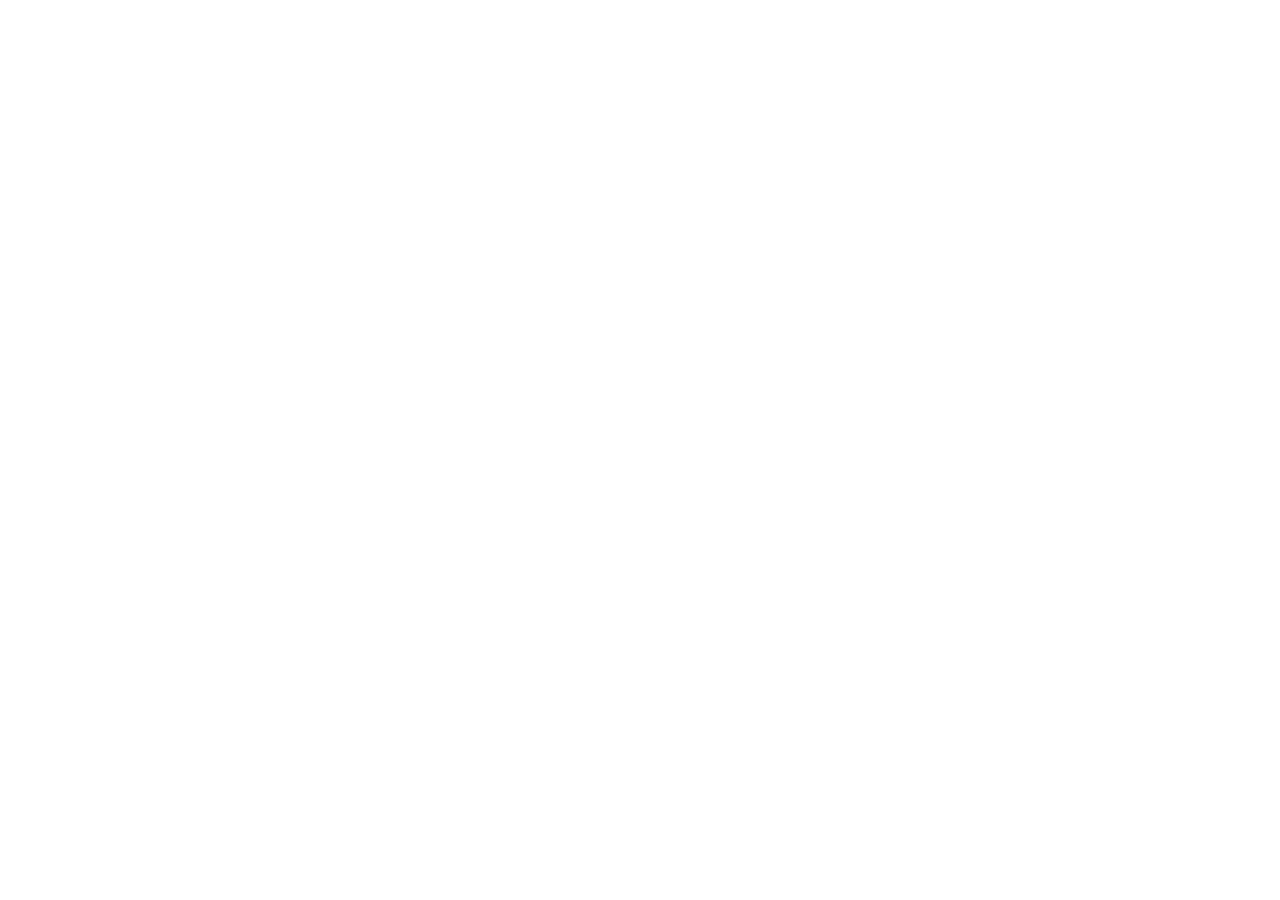
==== index.html @ d1844e3d "first commit" ====
<!DOCTYPE html>
<html lang="pt">
<head>
  <meta charset="UTF-8">
  <meta name="viewport" content="width=device-width, initial-scale=1.0">
  <link rel="stylesheet" href="index.css">
  <title>Natália Ribeiro Advogada</title>
</head>
<body>
</body>
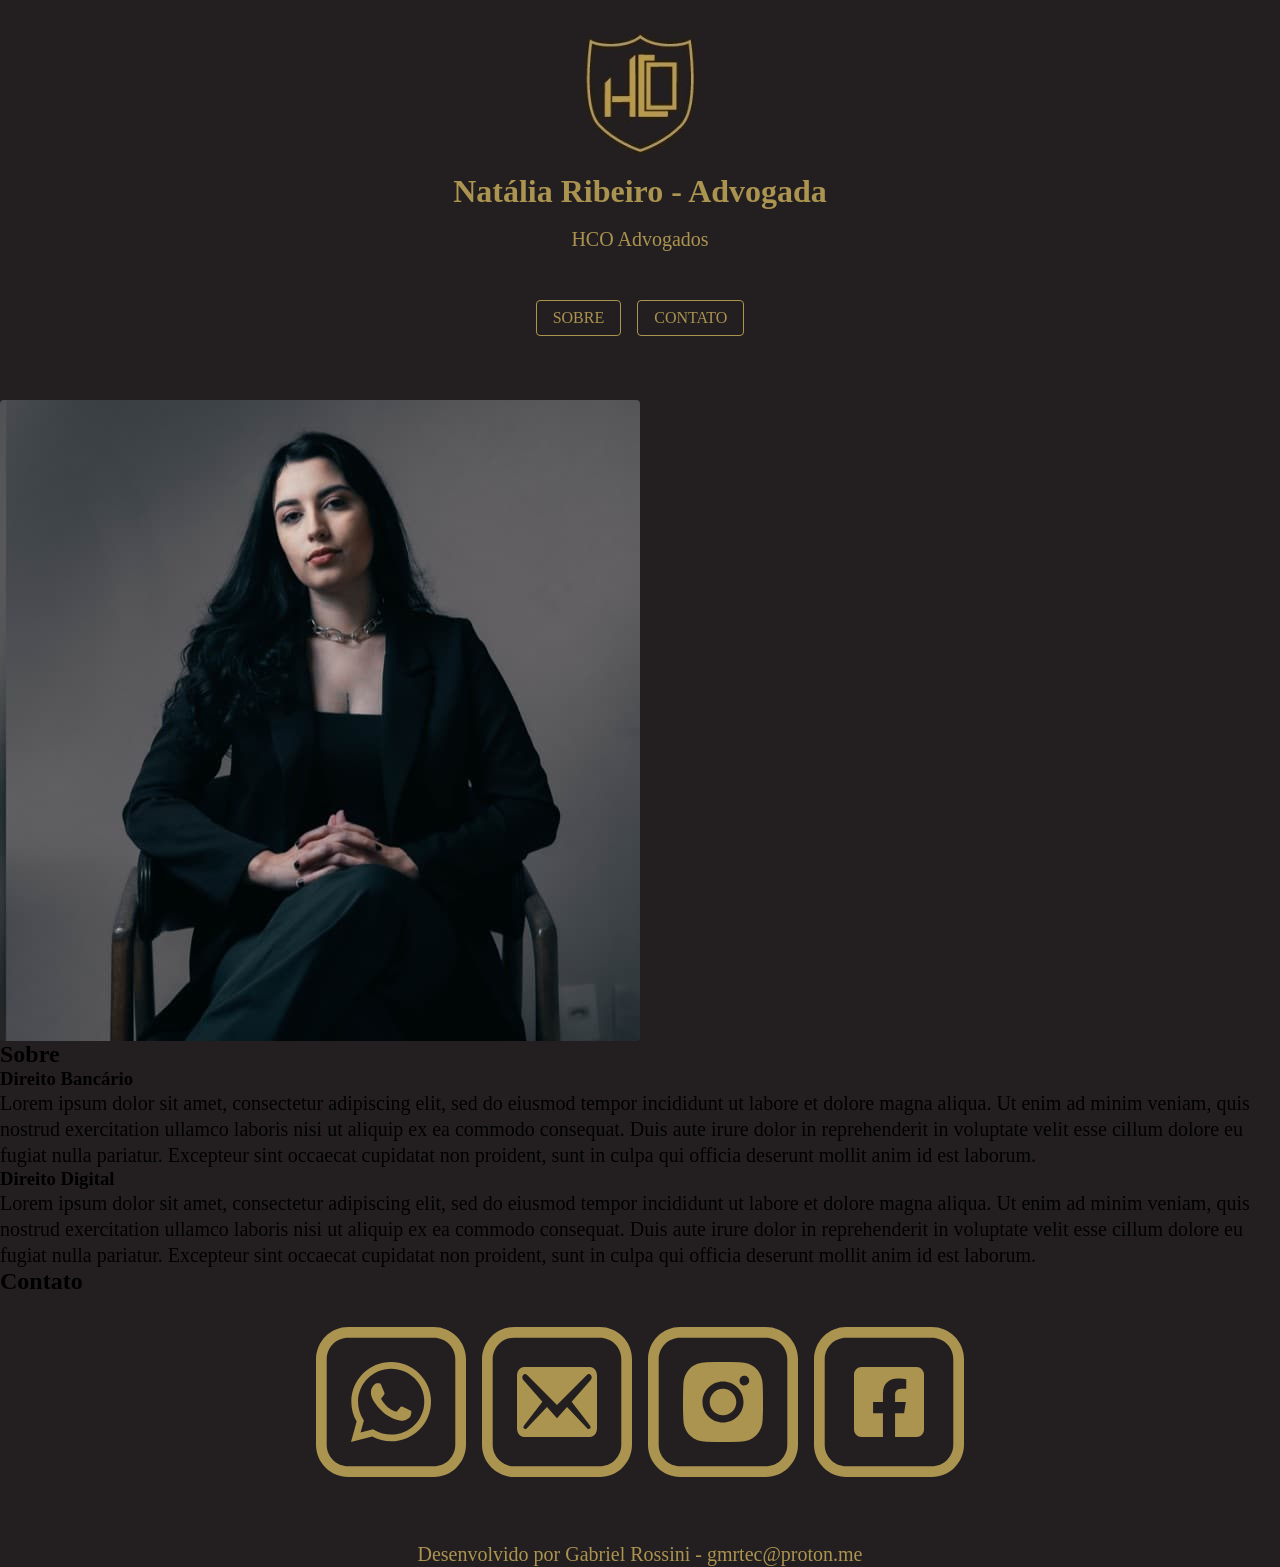
==== commit 28999ad5: "reorganização do html e alguma configuração no css" ====
--- a/index.html
+++ b/index.html
@@ -1,11 +1,51 @@
 <!DOCTYPE html>
-<html lang="pt">
+<html lang="pt-br">
+
 <head>
   <meta charset="UTF-8">
   <meta name="viewport" content="width=device-width, initial-scale=1.0">
-  <link rel="stylesheet" href="index.css">
-  <title>Natália Ribeiro Advogada</title>
+  <link rel="stylesheet" href="./pages/index.css">
+  <title>Natália Ribeiro - Início</title>
 </head>
+
 <body>
-</body>
+  <header class="header">
+    <img src="./images/logo__hco.svg" alt="logo escritório de advocacia HCO">
+    <h1 class="header_title">Natália Ribeiro - Advogada</h1>
+    <p class="header_subtitle">HCO Advogados</p>
+    <ul class="header_nav">
+      <li><a class="header_nav_link" href="">Sobre</a></li>
+      <li><a class="header_nav_link" href="">Contato</a></li>
+    </ul>
+  </header>
 
+  <main class="main">
+    <img class="main_foto" src="./images/nati.jpg">
+    <section>
+      <h2>Sobre</h2>
+      <article>
+        <h3>Direito Bancário</h3>
+        <p>Lorem ipsum dolor sit amet, consectetur adipiscing elit, sed do eiusmod tempor incididunt ut labore et dolore magna aliqua. Ut enim ad minim veniam, quis nostrud exercitation ullamco laboris nisi ut aliquip ex ea commodo consequat. Duis aute irure dolor in reprehenderit in voluptate velit esse cillum dolore eu fugiat nulla pariatur. Excepteur sint occaecat cupidatat non proident, sunt in culpa qui officia deserunt mollit anim id est laborum.</p>
+      </article>
+      <article>
+        <h3>Direito Digital</h3>
+        <p>Lorem ipsum dolor sit amet, consectetur adipiscing elit, sed do eiusmod tempor incididunt ut labore et dolore magna aliqua. Ut enim ad minim veniam, quis nostrud exercitation ullamco laboris nisi ut aliquip ex ea commodo consequat. Duis aute irure dolor in reprehenderit in voluptate velit esse cillum dolore eu fugiat nulla pariatur. Excepteur sint occaecat cupidatat non proident, sunt in culpa qui officia deserunt mollit anim id est laborum.</p>
+      </article>
+    </section>
+    <section class="section">
+      <h2>Contato</h2>
+      <article class = "contact-info">
+        <ul class="contact-info_nav">
+          <li><a class="contact-info_nav_link" href=""><img src="./images/wpp.svg"></a></li>
+          <li><a class="contact-info_nav_link" href=""><img src="./images/email.svg"></a></li>
+          <li><a class="contact-infonav_link" href=""><img src="./images/insta.svg"></a></li>
+          <li><a class="contact-info_nav_link" href=""><img src="./images/face.svg"></a></li>
+        </ul>
+      </article>
+    </section>
+
+  </main>
+  <footer class="footer">
+    <p class="footer_dev">Desenvolvido por Gabriel Rossini - gmrtec@proton.me</p>
+  </footer>
+</body>
--- a/pages/index.css
+++ b/pages/index.css
@@ -0,0 +1,90 @@
+/* Configurações Gerais */
+
+body {
+    font-family: 'Times New Roman', Times, serif;
+    margin: 0;
+    background: #231f20;
+    display: grid;
+    justify-items: center;
+    margin-top: 2rem;
+    gap: 4rem;
+}
+
+img {
+    max-width: 100%;
+    display: block;
+}
+
+a {
+    text-decoration: none;
+}
+
+p, h1, h2, h3 {
+    margin:0;
+}
+
+p {
+    font-size: 1.25rem;
+    line-height: 1.3;
+}
+
+ul {
+    list-style: none;
+    margin: 0;
+    padding: 0;
+}
+
+/* Configurações Header */
+
+.header {
+    display: grid;
+    justify-items: center;
+    gap: 1rem;
+}
+
+.header_title {
+    color: #AB9350;
+}
+
+.header_subtitle {
+    color: #AB9350;
+}
+
+.header_nav {
+    display: flex;
+    flex-wrap: wrap;
+    gap: 1rem;
+    justify-content: center;
+    padding-top: 2rem;
+}
+
+.header_nav_link {
+    border-style: solid;
+    border-color: #AB9350;
+    border-radius: 4px;
+    border-width: 1px;
+    color: #AB9350;
+    display: block;
+    padding: 0.5rem 1rem;
+    text-transform: uppercase;
+}
+
+/* Configurações Main */
+
+.main_foto {
+    border-radius: 4px;
+}
+
+.contact-info_nav {
+    display: flex;
+    flex-wrap: wrap;
+    gap: 1rem;
+    justify-content: center;
+    padding-top: 2rem;
+}
+
+/* Configurações Footer */
+
+.footer_dev {
+    color: #AB9350;
+}
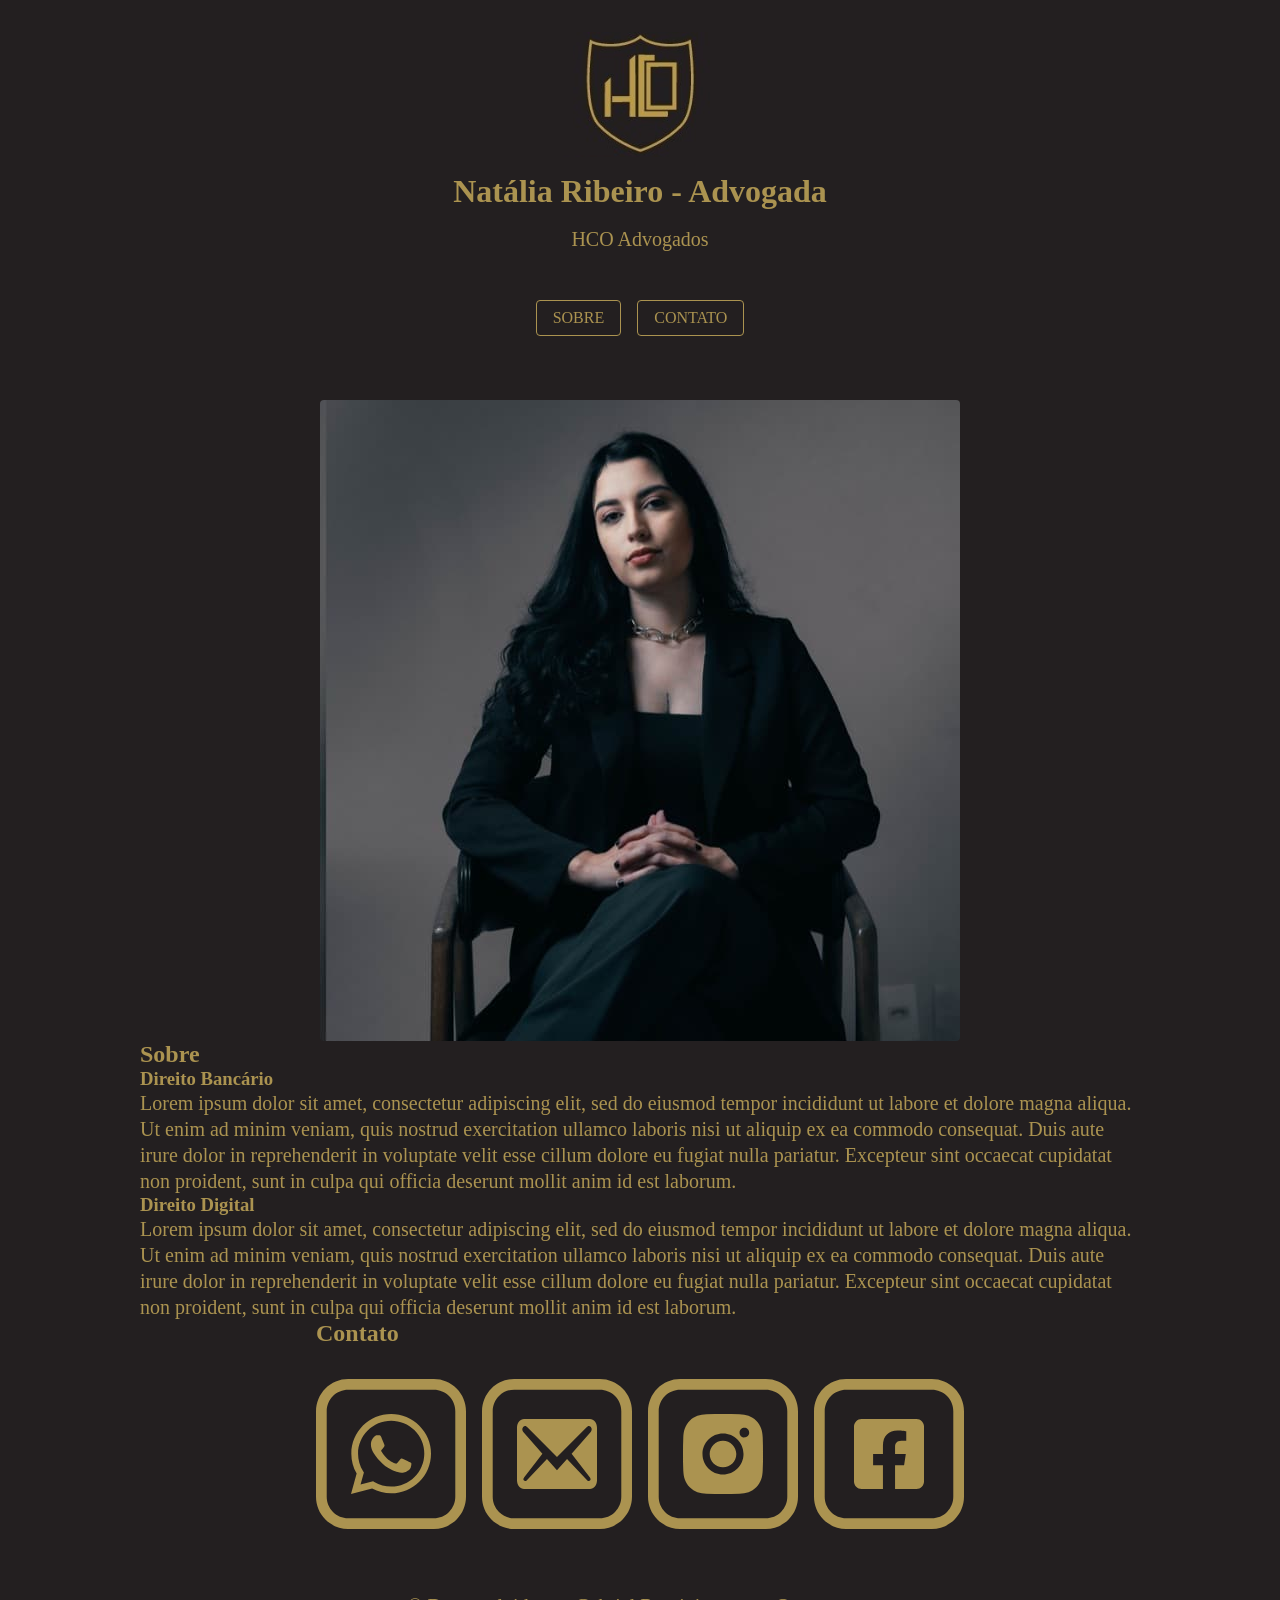
==== commit 0ff9fb34: "atualização no css e na estrutura do html para padronizar os textos e centralizar o site" ====
--- a/index.html
+++ b/index.html
@@ -13,10 +13,13 @@
     <img src="./images/logo__hco.svg" alt="logo escritório de advocacia HCO">
     <h1 class="header_title">Natália Ribeiro - Advogada</h1>
     <p class="header_subtitle">HCO Advogados</p>
-    <ul class="header_nav">
-      <li><a class="header_nav_link" href="">Sobre</a></li>
-      <li><a class="header_nav_link" href="">Contato</a></li>
-    </ul>
+    <nav>
+      <ul class="header_nav">
+        <li><a class="header_nav_link" href="">Sobre</a></li>
+        <li><a class="header_nav_link" href="">Contato</a></li>
+      </ul>
+    </nav>
+    
   </header>
 
   <main class="main">
@@ -46,6 +49,6 @@
 
   </main>
   <footer class="footer">
-    <p class="footer_dev">Desenvolvido por Gabriel Rossini - gmrtec@proton.me</p>
+    <p class="footer_dev">&copy Desenvolvido por Gabriel Rossini - gmrtec@proton.me</p>
   </footer>
 </body>
--- a/pages/index.css
+++ b/pages/index.css
@@ -21,6 +21,7 @@
 
 p, h1, h2, h3 {
     margin:0;
+    color: #AB9350;
 }
 
 p {
@@ -43,11 +44,11 @@
 }
 
 .header_title {
-    color: #AB9350;
+    
 }
 
 .header_subtitle {
-    color: #AB9350;
+    
 }
 
 .header_nav {
@@ -70,6 +71,11 @@
 }
 
 /* Configurações Main */
+.main {
+    max-width: 1000px;
+    display: grid;
+    justify-items: center;
+}
 
 .main_foto {
     border-radius: 4px;
@@ -86,5 +92,5 @@
 /* Configurações Footer */
 
 .footer_dev {
-    color: #AB9350;
+   
 }
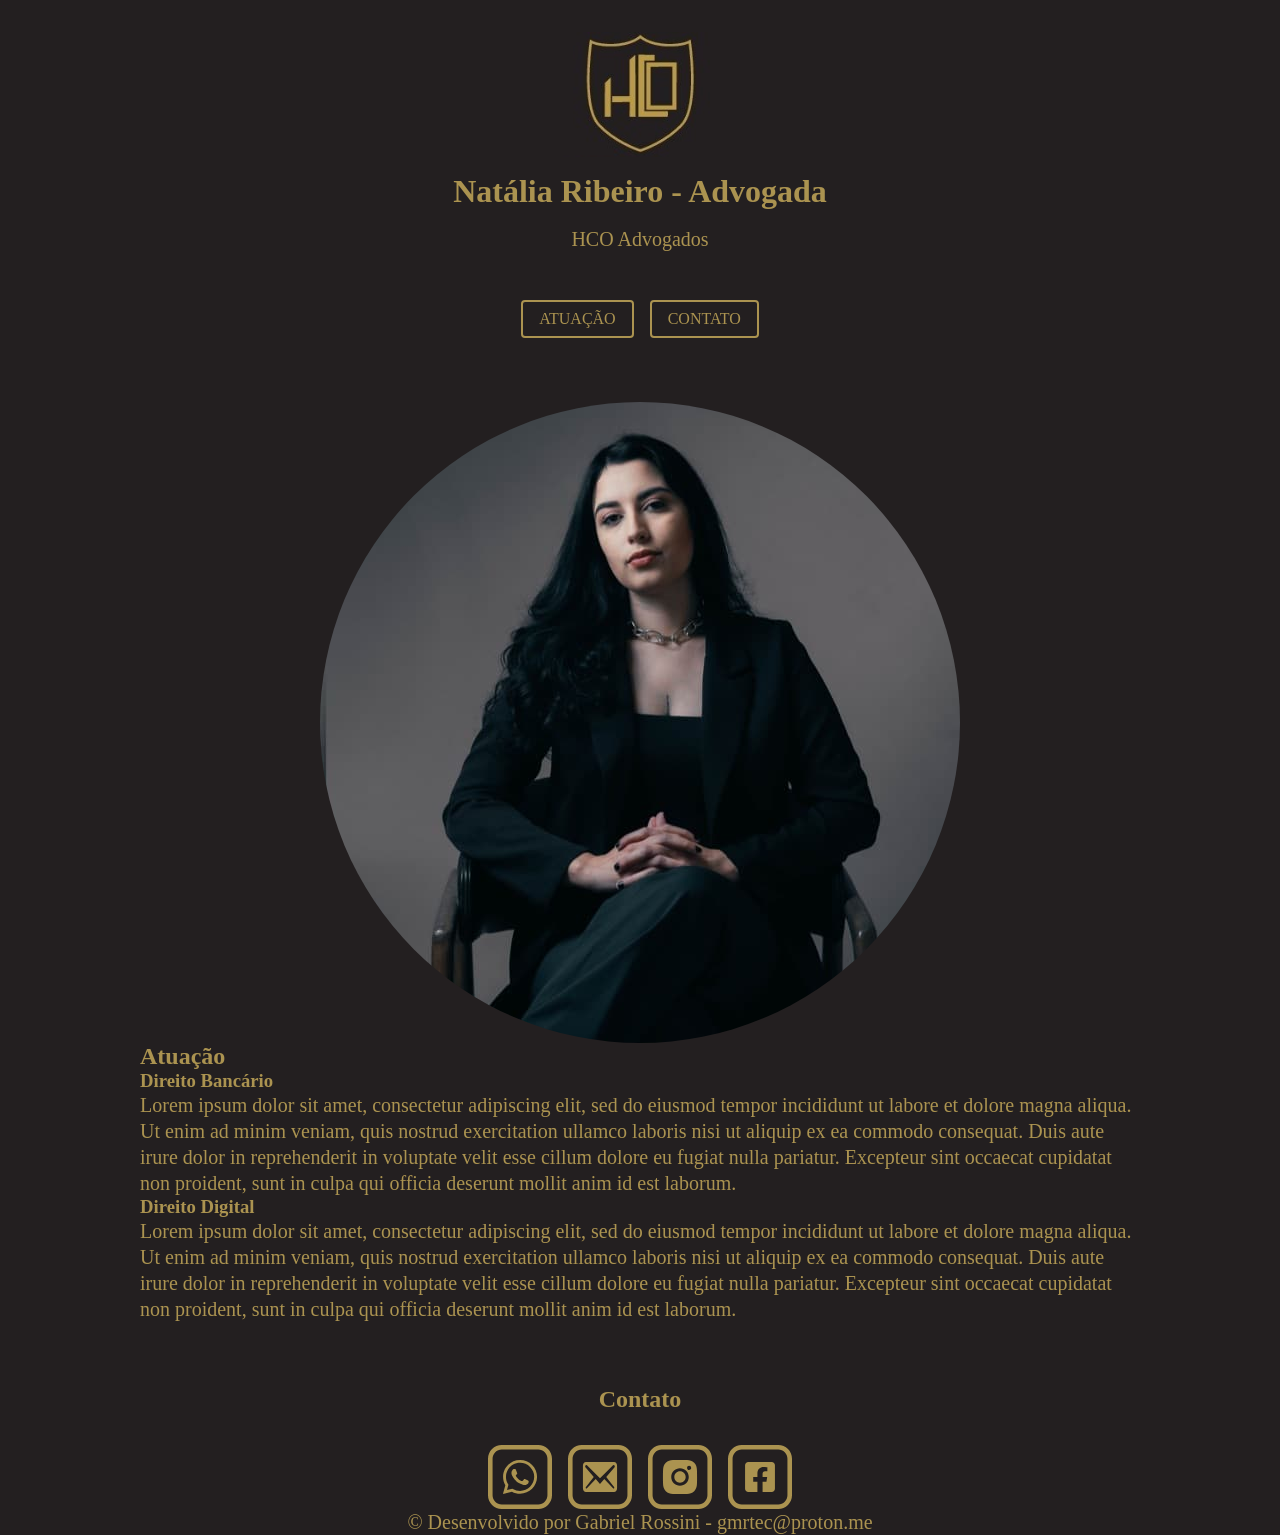
==== commit 6f0ab6ce: "atualização breve no html e css" ====
--- a/index.html
+++ b/index.html
@@ -15,7 +15,7 @@
     <p class="header_subtitle">HCO Advogados</p>
     <nav>
       <ul class="header_nav">
-        <li><a class="header_nav_link" href="">Sobre</a></li>
+        <li><a class="header_nav_link" href="">Atuação</a></li>
         <li><a class="header_nav_link" href="">Contato</a></li>
       </ul>
     </nav>
@@ -24,31 +24,32 @@
 
   <main class="main">
     <img class="main_foto" src="./images/nati.jpg">
-    <section>
-      <h2>Sobre</h2>
-      <article>
-        <h3>Direito Bancário</h3>
-        <p>Lorem ipsum dolor sit amet, consectetur adipiscing elit, sed do eiusmod tempor incididunt ut labore et dolore magna aliqua. Ut enim ad minim veniam, quis nostrud exercitation ullamco laboris nisi ut aliquip ex ea commodo consequat. Duis aute irure dolor in reprehenderit in voluptate velit esse cillum dolore eu fugiat nulla pariatur. Excepteur sint occaecat cupidatat non proident, sunt in culpa qui officia deserunt mollit anim id est laborum.</p>
+    <section class="about">
+      <h2 class="about_title">Atuação</h2>
+      <article class="about_article">
+        <h3 class="about_article_title">Direito Bancário</h3>
+        <p class="about_article_text">Lorem ipsum dolor sit amet, consectetur adipiscing elit, sed do eiusmod tempor incididunt ut labore et dolore magna aliqua. Ut enim ad minim veniam, quis nostrud exercitation ullamco laboris nisi ut aliquip ex ea commodo consequat. Duis aute irure dolor in reprehenderit in voluptate velit esse cillum dolore eu fugiat nulla pariatur. Excepteur sint occaecat cupidatat non proident, sunt in culpa qui officia deserunt mollit anim id est laborum.</p>
       </article>
-      <article>
-        <h3>Direito Digital</h3>
-        <p>Lorem ipsum dolor sit amet, consectetur adipiscing elit, sed do eiusmod tempor incididunt ut labore et dolore magna aliqua. Ut enim ad minim veniam, quis nostrud exercitation ullamco laboris nisi ut aliquip ex ea commodo consequat. Duis aute irure dolor in reprehenderit in voluptate velit esse cillum dolore eu fugiat nulla pariatur. Excepteur sint occaecat cupidatat non proident, sunt in culpa qui officia deserunt mollit anim id est laborum.</p>
+      <article class="about_article">
+        <h3 class="about_article_title">Direito Digital</h3>
+        <p class="about_article_text">Lorem ipsum dolor sit amet, consectetur adipiscing elit, sed do eiusmod tempor incididunt ut labore et dolore magna aliqua. Ut enim ad minim veniam, quis nostrud exercitation ullamco laboris nisi ut aliquip ex ea commodo consequat. Duis aute irure dolor in reprehenderit in voluptate velit esse cillum dolore eu fugiat nulla pariatur. Excepteur sint occaecat cupidatat non proident, sunt in culpa qui officia deserunt mollit anim id est laborum.</p>
       </article>
     </section>
-    <section class="section">
-      <h2>Contato</h2>
-      <article class = "contact-info">
-        <ul class="contact-info_nav">
-          <li><a class="contact-info_nav_link" href=""><img src="./images/wpp.svg"></a></li>
-          <li><a class="contact-info_nav_link" href=""><img src="./images/email.svg"></a></li>
-          <li><a class="contact-infonav_link" href=""><img src="./images/insta.svg"></a></li>
-          <li><a class="contact-info_nav_link" href=""><img src="./images/face.svg"></a></li>
+    
+
+  </main>
+  <footer class="footer">
+    <section class="contact">
+      <h2 class="contact_title">Contato</h2>
+      <article class = "contact_info">
+        <ul class="contact_info_nav">
+          <li><a class="contact_info_nav_link" href=""><img class="contact_info_nav_img" src="./images/wpp.svg"></a></li>
+          <li><a class="contact_info_nav_link" href=""><img class="contact_info_nav_img" src="./images/email.svg"></a></li>
+          <li><a class="contact_infonav_link" href=""><img class="contact_info_nav_img" src="./images/insta.svg"></a></li>
+          <li><a class="contact_info_nav_link" href=""><img class="contact_info_nav_img" src="./images/face.svg"></a></li>
         </ul>
       </article>
     </section>
-
-  </main>
-  <footer class="footer">
-    <p class="footer_dev">&copy Desenvolvido por Gabriel Rossini - gmrtec@proton.me</p>
+    <p class="footer_copyright">&copy Desenvolvido por Gabriel Rossini - gmrtec@proton.me</p>
   </footer>
 </body>
--- a/pages/index.css
+++ b/pages/index.css
@@ -60,14 +60,12 @@
 }
 
 .header_nav_link {
-    border-style: solid;
-    border-color: #AB9350;
     border-radius: 4px;
-    border-width: 1px;
     color: #AB9350;
     display: block;
     padding: 0.5rem 1rem;
     text-transform: uppercase;
+    border: solid 2px #AB9350;
 }
 
 /* Configurações Main */
@@ -78,10 +76,19 @@
 }
 
 .main_foto {
-    border-radius: 4px;
+    border-radius: 50%;
+    object-fit: cover;
 }
 
-.contact-info_nav {
+.about {
+
+}
+
+.contact_title {
+    text-align: center;
+}
+
+.contact_info_nav {
     display: flex;
     flex-wrap: wrap;
     gap: 1rem;
@@ -89,6 +96,11 @@
     padding-top: 2rem;
 }
 
+.contact_info_nav_img {
+    max-width: 4rem;
+    max-height: 4rem;
+}
+
 /* Configurações Footer */
 
 .footer_dev {
